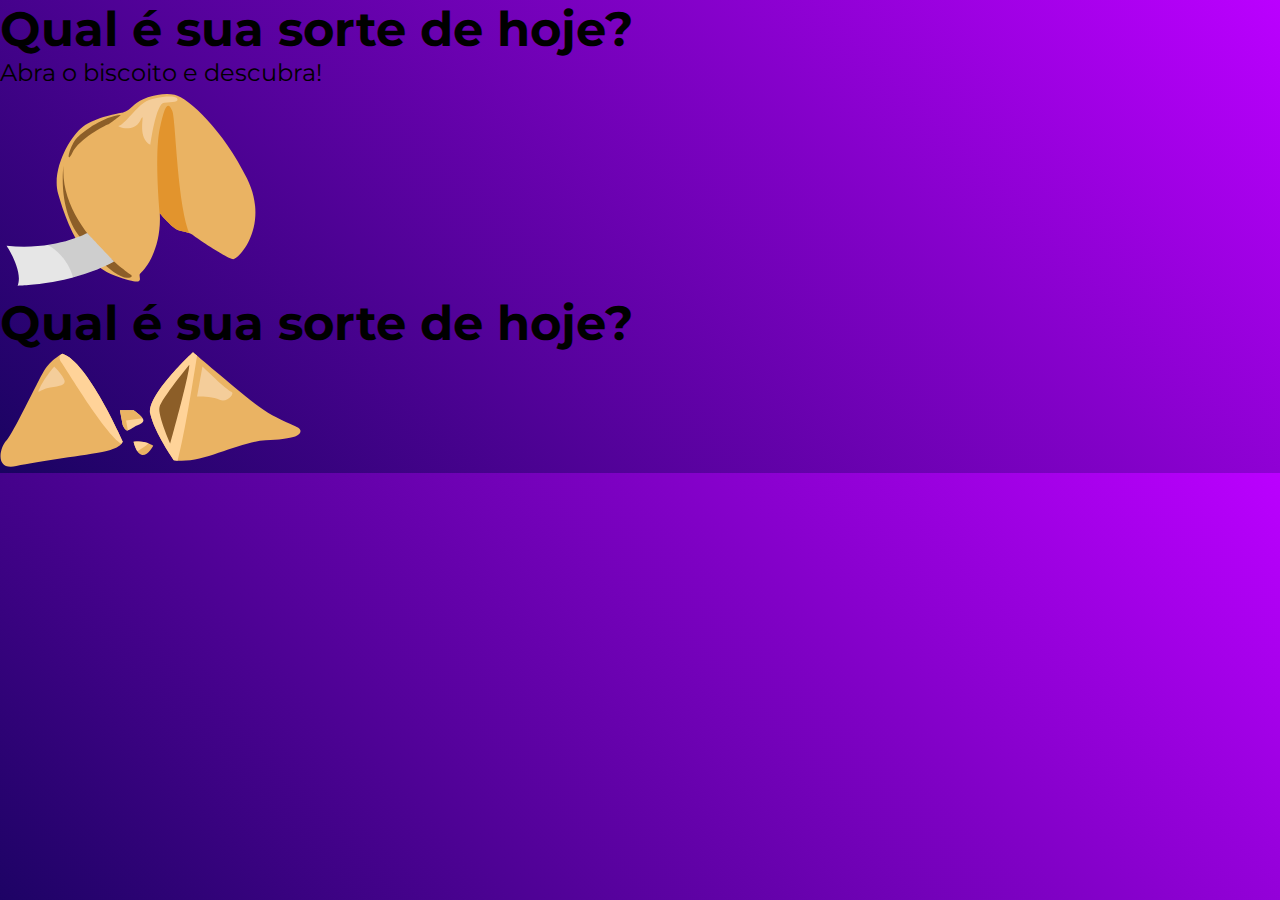
==== indes.html @ 855d022a "adicionando estrutura inicial" ====
<!DOCTYPE html>
<html lang="pt-br">
<head>
    <meta charset="UTF-8">
    <meta name="viewport" content="width=device-width, initial-scale=1.0">
    <title>Biscoito da Sorte</title>
    <link rel="stylesheet" href="/style.css">
    <link rel="preconnect" href="https://fonts.googleapis.com">
    <link rel="preconnect" href="https://fonts.gstatic.com" crossorigin>
    <link href="https://fonts.googleapis.com/css2?family=DM+Sans&family=Dancing+Script&family=Montserrat:wght@700&display=swap" rel="stylesheet">
</head>
<body>

    <main>
        <section class="text">
            <h1>Qual é sua sorte de hoje?</h1>
            <p>Abra o biscoito e descubra!</p>
        </section>

        <div id="biscoitofechado">
            <img src="/img/biscoitofechado.svg" alt="biscoitoaberto">
        </div>

        <section>
            <h1>Qual é sua sorte de hoje?</h1>
        </section>

        <div id="biscoitoaberto">
            <img src="/img/biscoitoaberto.svg" alt="biscoitoaberto">
        </div>
    </main>
        
    <script src="/main.js"></script>
</body>
</html>
---- style.css ----
* {
    margin: 0;
    padding: 0;
    box-sizing: border-box;
}

:root {
    font-size: 62.5%;
}

body {
    background: linear-gradient(45deg, #190361 0%, #BB00FF 100%);
    font-size: 2.4rem;
    font-family: 'Montserrat';
}
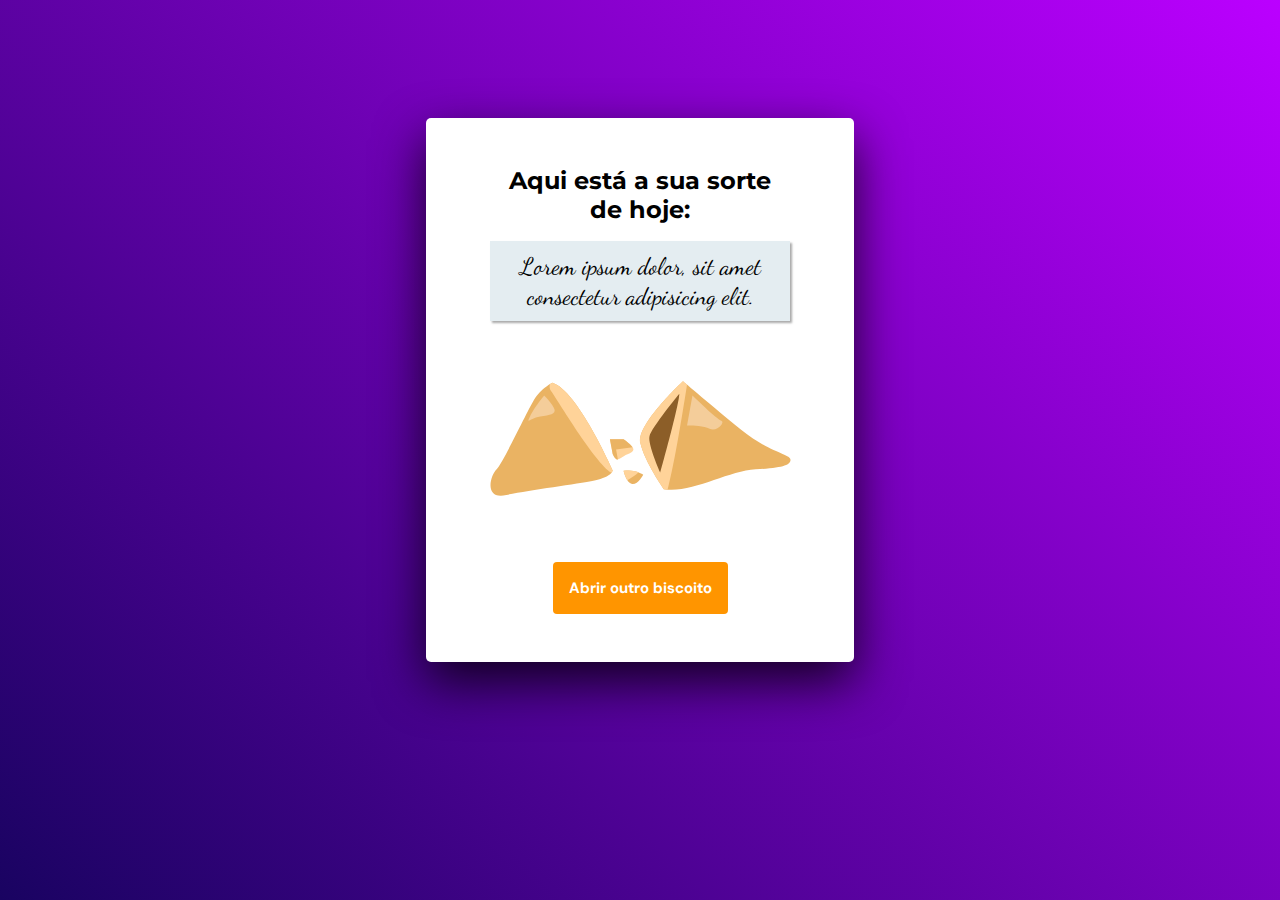
==== commit bc7c9cbf: "adicionando css e animações" ====
--- a/indes.html
+++ b/indes.html
@@ -7,27 +7,33 @@
     <link rel="stylesheet" href="/style.css">
     <link rel="preconnect" href="https://fonts.googleapis.com">
     <link rel="preconnect" href="https://fonts.gstatic.com" crossorigin>
-    <link href="https://fonts.googleapis.com/css2?family=DM+Sans&family=Dancing+Script&family=Montserrat:wght@700&display=swap" rel="stylesheet">
+    <link href="https://fonts.googleapis.com/css2?family=DM+Sans:wght@400;700&family=Dancing+Script&family=Montserrat:wght@700&display=swap" rel="stylesheet">
 </head>
 <body>
 
     <main>
-        <section class="text">
+        <section class="page1 hide">
             <h1>Qual é sua sorte de hoje?</h1>
             <p>Abra o biscoito e descubra!</p>
+            
+            <div id="biscoitoFechado">
+                <img src="/img/biscoitofechado.svg" alt="biscoitoaberto">
+            </div>
         </section>
 
-        <div id="biscoitofechado">
-            <img src="/img/biscoitofechado.svg" alt="biscoitoaberto">
-        </div>
+        <section class="page2">
+            <h1>Aqui está a sua sorte de hoje:</h1>
 
-        <section>
-            <h1>Qual é sua sorte de hoje?</h1>
+            <div class="message">
+                <span>Lorem ipsum dolor, sit amet consectetur adipisicing elit.</span>
+            </div>
+            
+            <div id="biscoitoAberto">
+                <img src="/img/biscoitoaberto.svg" alt="biscoitoaberto" class="">
+            </div>
+
+            <button>Abrir outro biscoito</button>
         </section>
-
-        <div id="biscoitoaberto">
-            <img src="/img/biscoitoaberto.svg" alt="biscoitoaberto">
-        </div>
     </main>
         
     <script src="/main.js"></script>
--- a/style.css
+++ b/style.css
@@ -12,4 +12,84 @@
     background: linear-gradient(45deg, #190361 0%, #BB00FF 100%);
     font-size: 2.4rem;
     font-family: 'Montserrat';
+
+    display: grid;
+    place-items: center;
+    height: 100vh;
+}
+
+.hide {
+    display: none;
+}
+
+h1 {
+    font-weight: 700;
+    font-size: 2.4rem;
+}
+
+main {
+    background-color: white;
+    box-shadow: 0 2rem 5rem rgba(0, 0, 0, 0.8);
+    border-radius: .5rem;
+    padding: 4.8rem 6.4rem;
+
+    width: min(42.8rem, 90%);
+    text-align: center;
+    margin-top: -12rem;
+}
+
+/* PAGE1 */
+
+p {
+    font-weight: 400;
+    font-size: 1.5rem;
+    margin-top: 1.4rem;
+    margin-bottom: 2.0rem;
+    color: #34355B;
+}
+
+/* PAGE2 */
+
+.message {
+    background-color: #E4EDF1;
+    box-shadow: .2rem .2rem .2rem rgba(85, 85, 85, 0.5);
+    padding: 1rem;
+    margin: 1.7rem 0;
+    position: relative;
+
+    animation: lukyMessage 3s infinite
+}
+
+@keyframes lukyMessage {
+    0% {transform: scale(0); top: 20rem;}
+
+    100% {transform: scale(1); top: 0px;}
+}
+
+span {
+    font-family: 'Dancing Script';
+    font-weight: 400;
+    font-size: 2.4rem;
+}
+
+#biscoitoAberto {
+    margin-bottom: 5.93rem;
+    margin-top: 6.01rem;
+}
+
+button {
+    padding: 1.6rem;
+    font-size: 1.5rem;
+    font-weight: 700;
+    font-family: 'DM Sans';
+    color: white;
+    background-color: #FF9500;
+    border-radius: .4rem;
+    border-style: none;
+    transition: background .3s;
+    cursor: pointer;
+}
+
+button:hover {
+    background-color: #c97500;
 }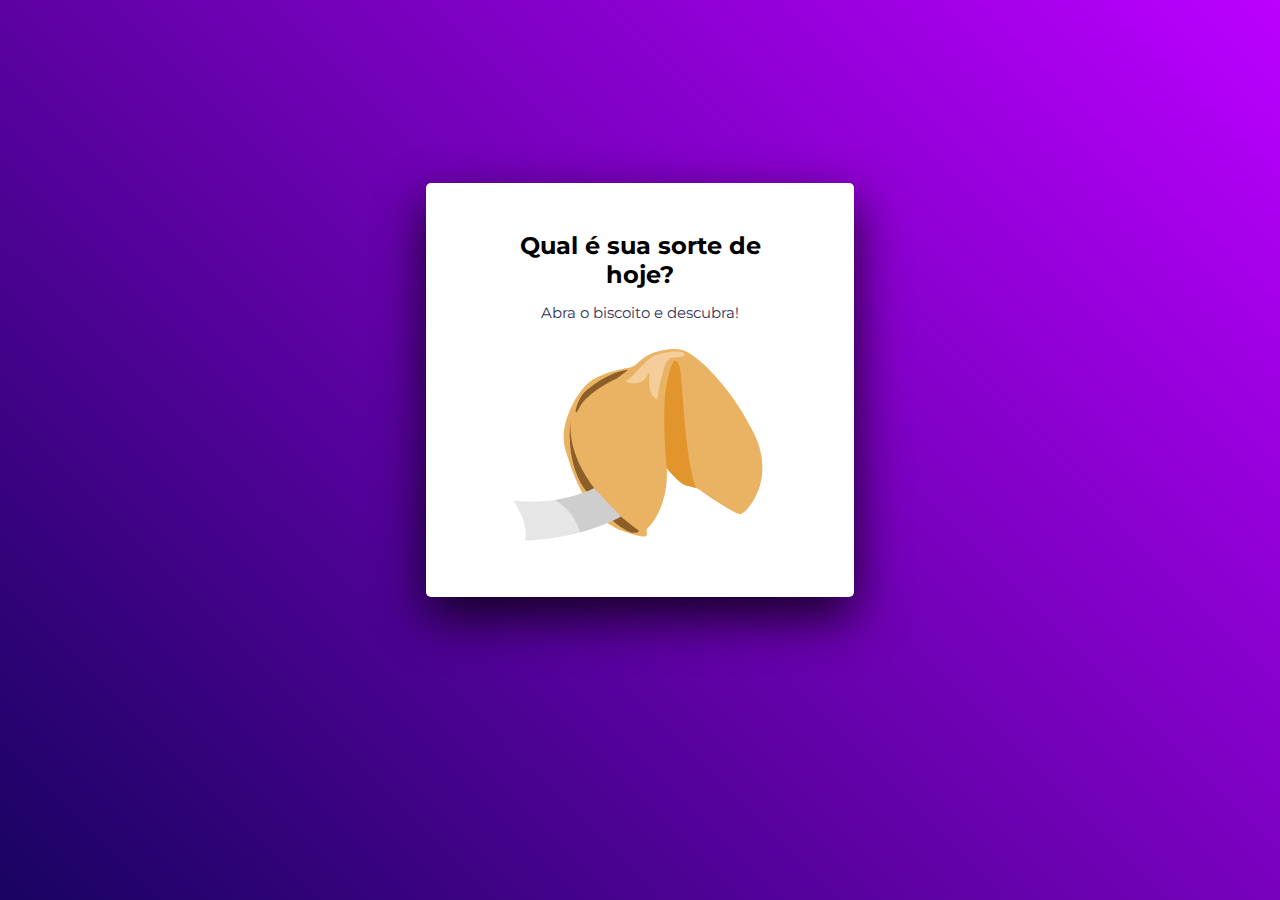
==== commit 038552b7: "adicionando script para os botões funcionarem" ====
--- a/indes.html
+++ b/indes.html
@@ -12,16 +12,16 @@
 <body>
 
     <main>
-        <section class="page1 hide">
+        <section id="page1">
             <h1>Qual é sua sorte de hoje?</h1>
             <p>Abra o biscoito e descubra!</p>
             
             <div id="biscoitoFechado">
-                <img src="/img/biscoitofechado.svg" alt="biscoitoaberto">
+                <img src="/img/biscoitofechado.svg" alt="biscoitofechado">
             </div>
         </section>
 
-        <section class="page2">
+        <section id="page2" class="hide">
             <h1>Aqui está a sua sorte de hoje:</h1>
 
             <div class="message">
@@ -29,7 +29,7 @@
             </div>
             
             <div id="biscoitoAberto">
-                <img src="/img/biscoitoaberto.svg" alt="biscoitoaberto" class="">
+                <img src="/img/biscoitoaberto.svg" alt="biscoitoaberto">
             </div>
 
             <button>Abrir outro biscoito</button>
--- a/style.css
+++ b/style.css
@@ -48,6 +48,25 @@
     color: #34355B;
 }
 
+#biscoitoFechado:hover {
+    animation: shake .5s infinite;
+    cursor: pointer;
+}
+
+@keyframes shake {
+    0% { transform: translate(.1rem, .1rem) rotate(0deg); }
+    10% { transform: translate(-.1rem, -.2rem) rotate(-1deg); }
+    20% { transform: translate(-.3rem, 0rem) rotate(1deg); }
+    30% { transform: translate(.3rem, .2rem) rotate(0deg); }
+    40% { transform: translate(.1rem, -.1rem) rotate(1deg); }
+    50% { transform: translate(-.1rem, .2rem) rotate(-1deg); }
+    60% { transform: translate(-.3rem, .1rem) rotate(0deg); }
+    70% { transform: translate(.1rem, .1rem) rotate(-1deg); }
+    80% { transform: translate(-.1rem, -.1rem) rotate(1deg); }
+    90% { transform: translate(.1rem, .2rem) rotate(0deg); }
+    100% { transform: translate(.1rem, -.2rem) rotate(-1deg); }
+}
+
 /* PAGE2 */
 
 .message {
@@ -57,7 +76,7 @@
     margin: 1.7rem 0;
     position: relative;
 
-    animation: lukyMessage 3s infinite
+    animation: lukyMessage 3s
 }
 
 @keyframes lukyMessage {
